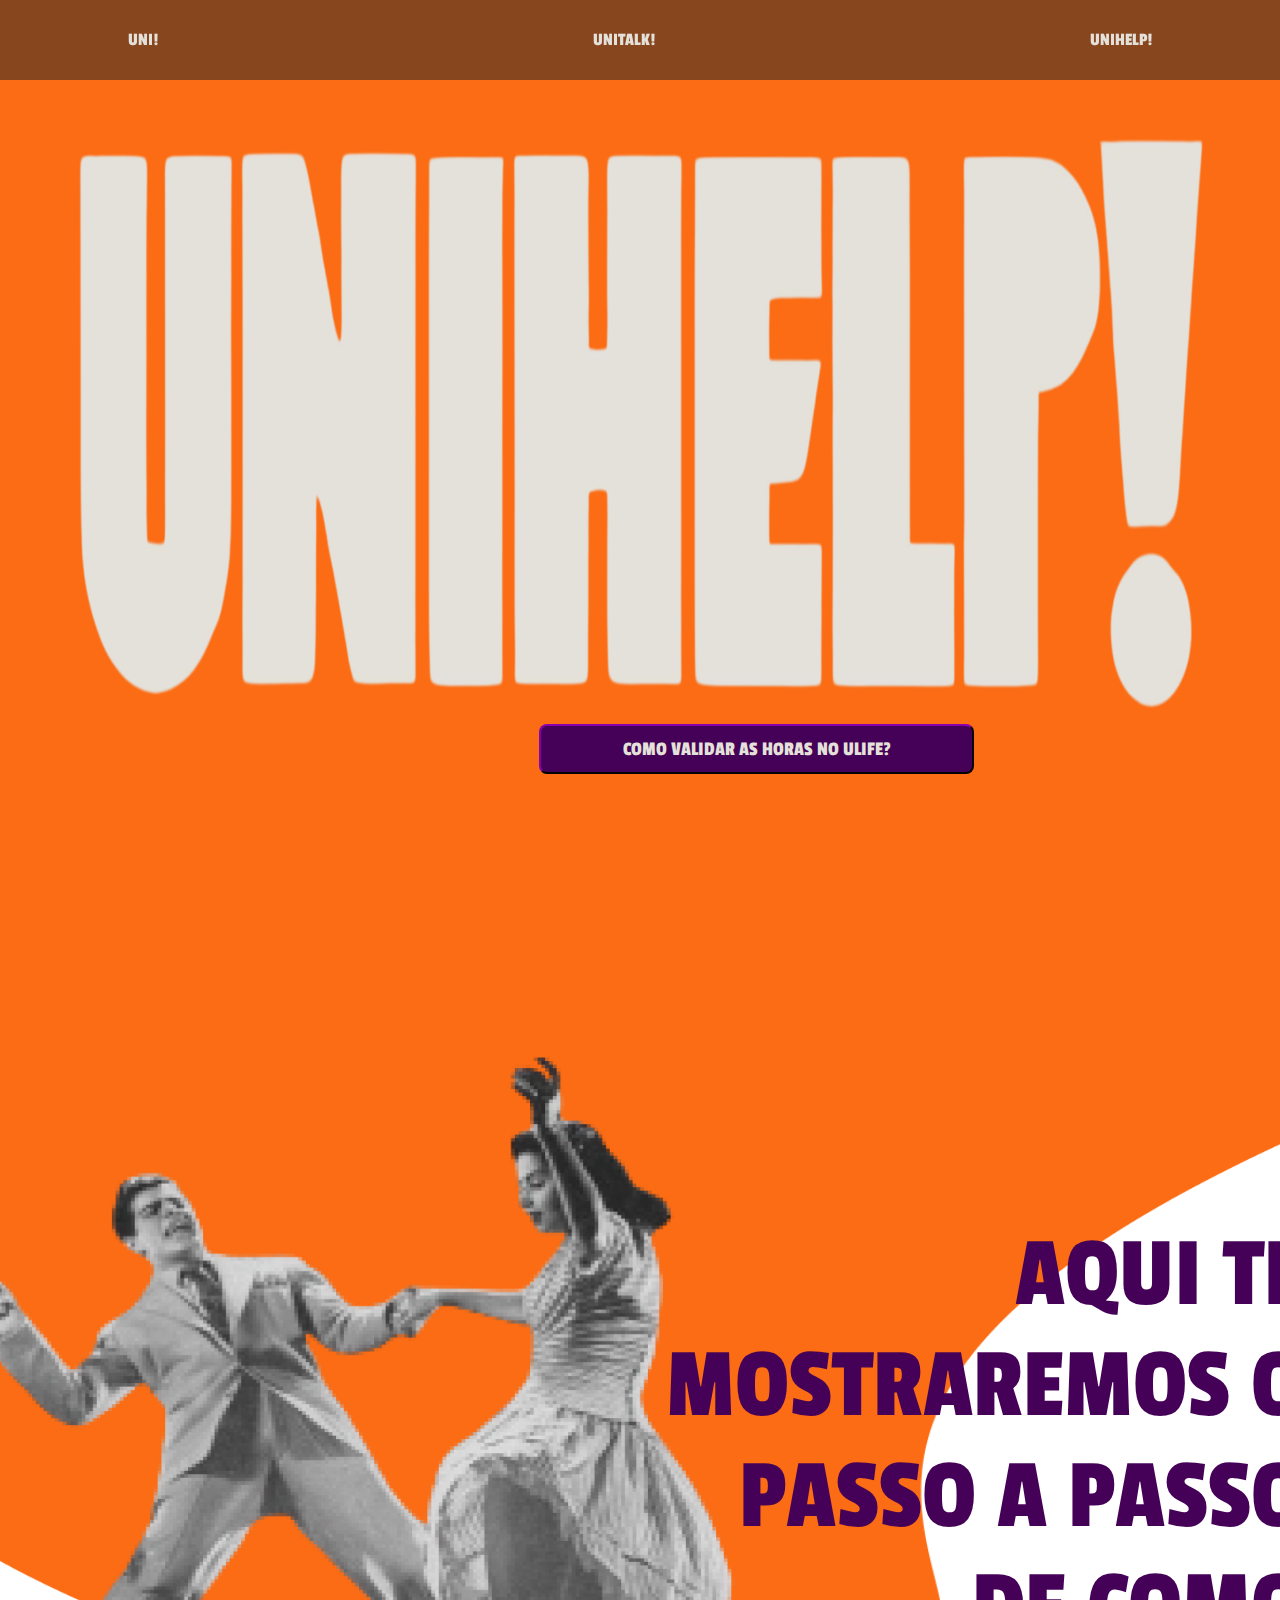
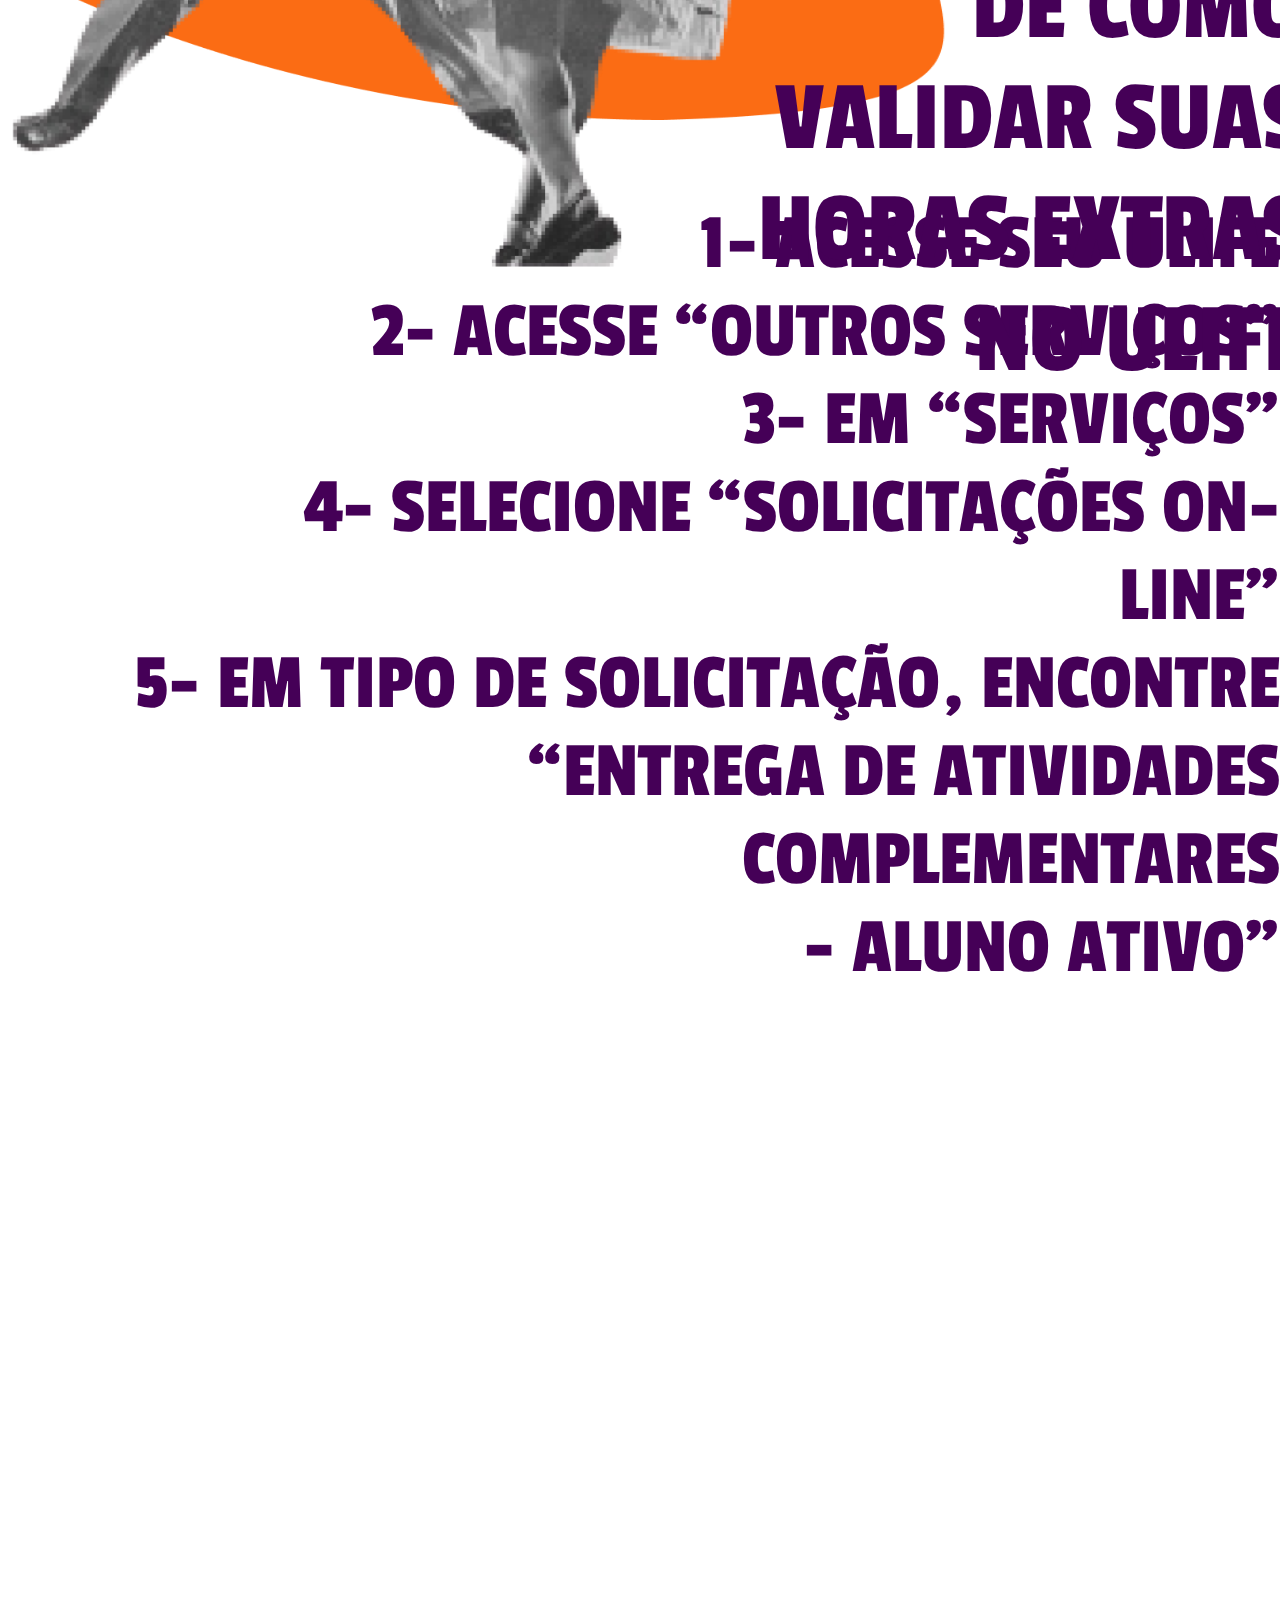
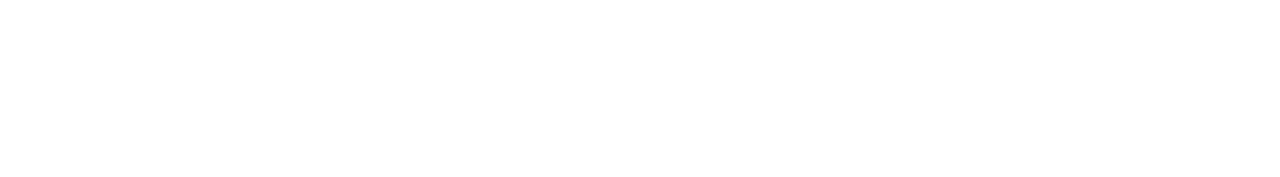
==== unihelp.html @ fdd5f8f4 "3 paginas quase finalizadas" ====
<!DOCTYPE html>
<html lang="en">

<head>
    <meta charset="UTF-8">
    <meta name="viewport" content="width=device-width, initial-scale=1.0">
    <link rel="preconnect" href="https://fonts.googleapis.com">
    <link rel="preconnect" href="https://fonts.gstatic.com" crossorigin>
    <link href="https://fonts.googleapis.com/css2?family=Passion+One:wght@400;700;900&display=swap" rel="stylesheet">
    <link rel="import" href="/unitalk.html">
    <link rel="import" href="/home.html">
    <link rel="stylesheet" href="unihelp.css">
    <title>UNIHELP!</title>
</head>

<body>
    <nav id="fixed">
        <a href="./home.html">UNI!</a>
        <a href="./unitalk.html">UNITALK!</a>
        <a href="#ajuda">UNIHELP!</a>
    </nav>

    <main id="ajuda">
        <div class="ajudar">
            <img src="./img/unihelp.png" alt="UNIHELP!" class="unihelp">
        </div>
        <button class="validar">COMO VALIDAR AS HORAS NO ULIFE?</button>
    </main>

    <main id="danca">
        <div class="passo">
            <img src="img/Ellipse 2.png" alt="laranjinha" class="laranjinha">
            <img src="./img/dance.png" alt="dance" class="dance">
            <h1 class="horas">AQUI TE MOSTRAREMOS O PASSO A PASSO DE COMO VALIDAR SUAS HORAS EXTRAS NO ULIFE</h1>
        </div>
    </main>
    <main id="lista">
        <div class="numero">
            <ul>
                <li>1- ACESSE SEU ULIFE </li>
                <li>2- ACESSE “OUTROS SERVIÇOS”</li>
                <li>3- EM “SERVIÇOS”</li>
                <li>4- SELECIONE “SOLICITAÇÕES ON- <br> LINE”</li>
                <li>5- EM TIPO DE SOLICITAÇÃO, ENCONTRE  <br> “ENTREGA DE ATIVIDADES COMPLEMENTARES <br>  - ALUNO ATIVO”</li>
            </ul>
        </div>
    </main>
</body>

</html>
---- unihelp.css ----
* {
    margin: 0;
    box-sizing: border-box;
    padding: 0;
}

body {
    width: auto;
}

/*NAV*/

nav {
    width: 100%;
    height: 5rem;
    position: fixed;
    top: 0;
    left: 0;
    right: 0;
    display: flex;
    justify-content: space-between;
    flex-direction: row;
    padding: 0 10%;
    align-items: center;
    background: rgb(217, 217, 217, 10%);
    backdrop-filter: brightness(0.5);
    z-index: 1;
    text-decoration: none;
    top: 0;
    left: 0;
    right: 0;
}

nav a {
    color: rgb(228, 225, 218);
    font-family: "Passion One", sans-serif;
    font-weight: 400;
    font-style: normal;
    font-size: 18px;
    text-decoration: none;
}

nav a:hover {
    color: rgb(228, 225, 218);
}

ul {
    display: contents;
}

ul a {
    color: rgb(228, 225, 218);
    margin-left: 1rem;
}


/*PAGINA 1 - UNIHELP!*/

#ajuda {
    margin: auto;
    height: 100vh;
    background: #FB6C14;
}

.ajudar {
    width: 100%;
    align-content: center;
    text-align: center;
    position: relative;
    color: rgb(228, 225, 218);
    top: 90px;
    height: 80%;
    font-family: "Passion One", sans-serif;
    font-weight: 400;
    font-style: normal;
    font-size: 30px;
}

.unihelp {
    width: 90%;
    height: 90%;
}

.validar {
    margin: 4px;
    ;
    width: 435px;
    height: 50px;
    background: #450057;
    border-color: #450057;
    border-radius: 8px;
    color: rgb(228, 225, 218);
    font-family: "Passion One", sans-serif;
    font-weight: 400;
    font-style: normal;
    left: 535px;
    font-size: 20px;
    position: relative;
}

/*PAGINA 2 - AQUI TE MOSTRAREMOS O PASSO A PASSO DE COMO VALIDAR SUAS HORAS EXTRAS NO ULIFE*/

#danca {
    margin: auto;
    height: 100vh;
}

.laranjinha {
    z-index: -1;
    top: -35px;
    position: relative;
    /*height: 938px; */
    width: 206vh;
    height: 95vh;
}

.dance {
    top: -719px;
    position: relative;
    width: 88vh;
    height: 93vh;
    left: 0px;
}

.horas {
    align-content: flex-end;
    text-align: end;
    font-size: 101px;
    top: -1380px;
    position: relative;
    height: 30%;
    max-width: 50%;
    min-width: 20%;
    left: 665px;
    color: #450057;
    font-family: "Passion One", sans-serif;
    font-weight: 400;
    font-style: normal;
}

/*PAGINA 3 - PASSO A PASSO */
#lista {
    margin: auto;
    height: 95vh;
    text-decoration: none;
}

.numero {
    text-decoration: none;
}

ul {
    display: contents;
    text-decoration: none;
    list-style-type: none;
    margin: 0 2px 0 0;
}

ul li {
    color: #450057;
    margin-left: 1rem;
    font-family: "Passion One", sans-serif;
    font-weight: 400;
    font-style: normal;
    font-size: 80px;
    text-align: end;
}
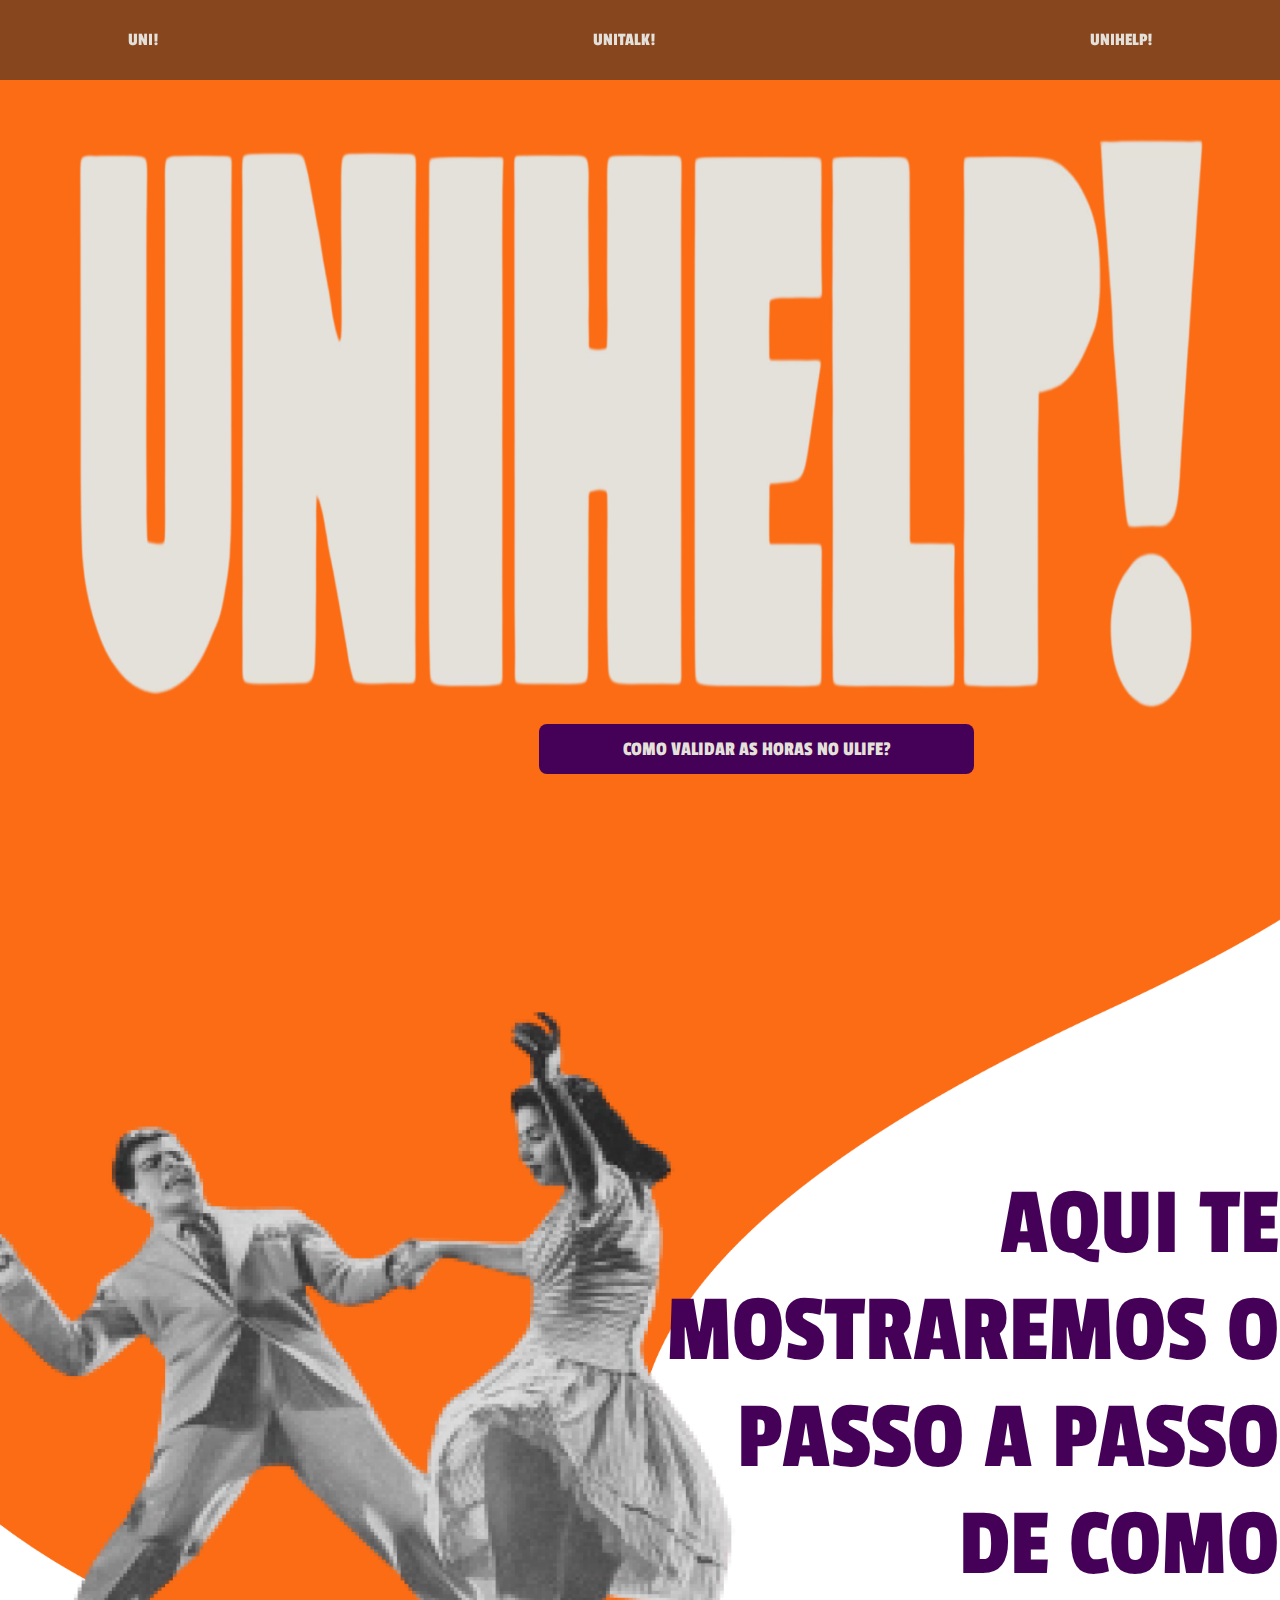
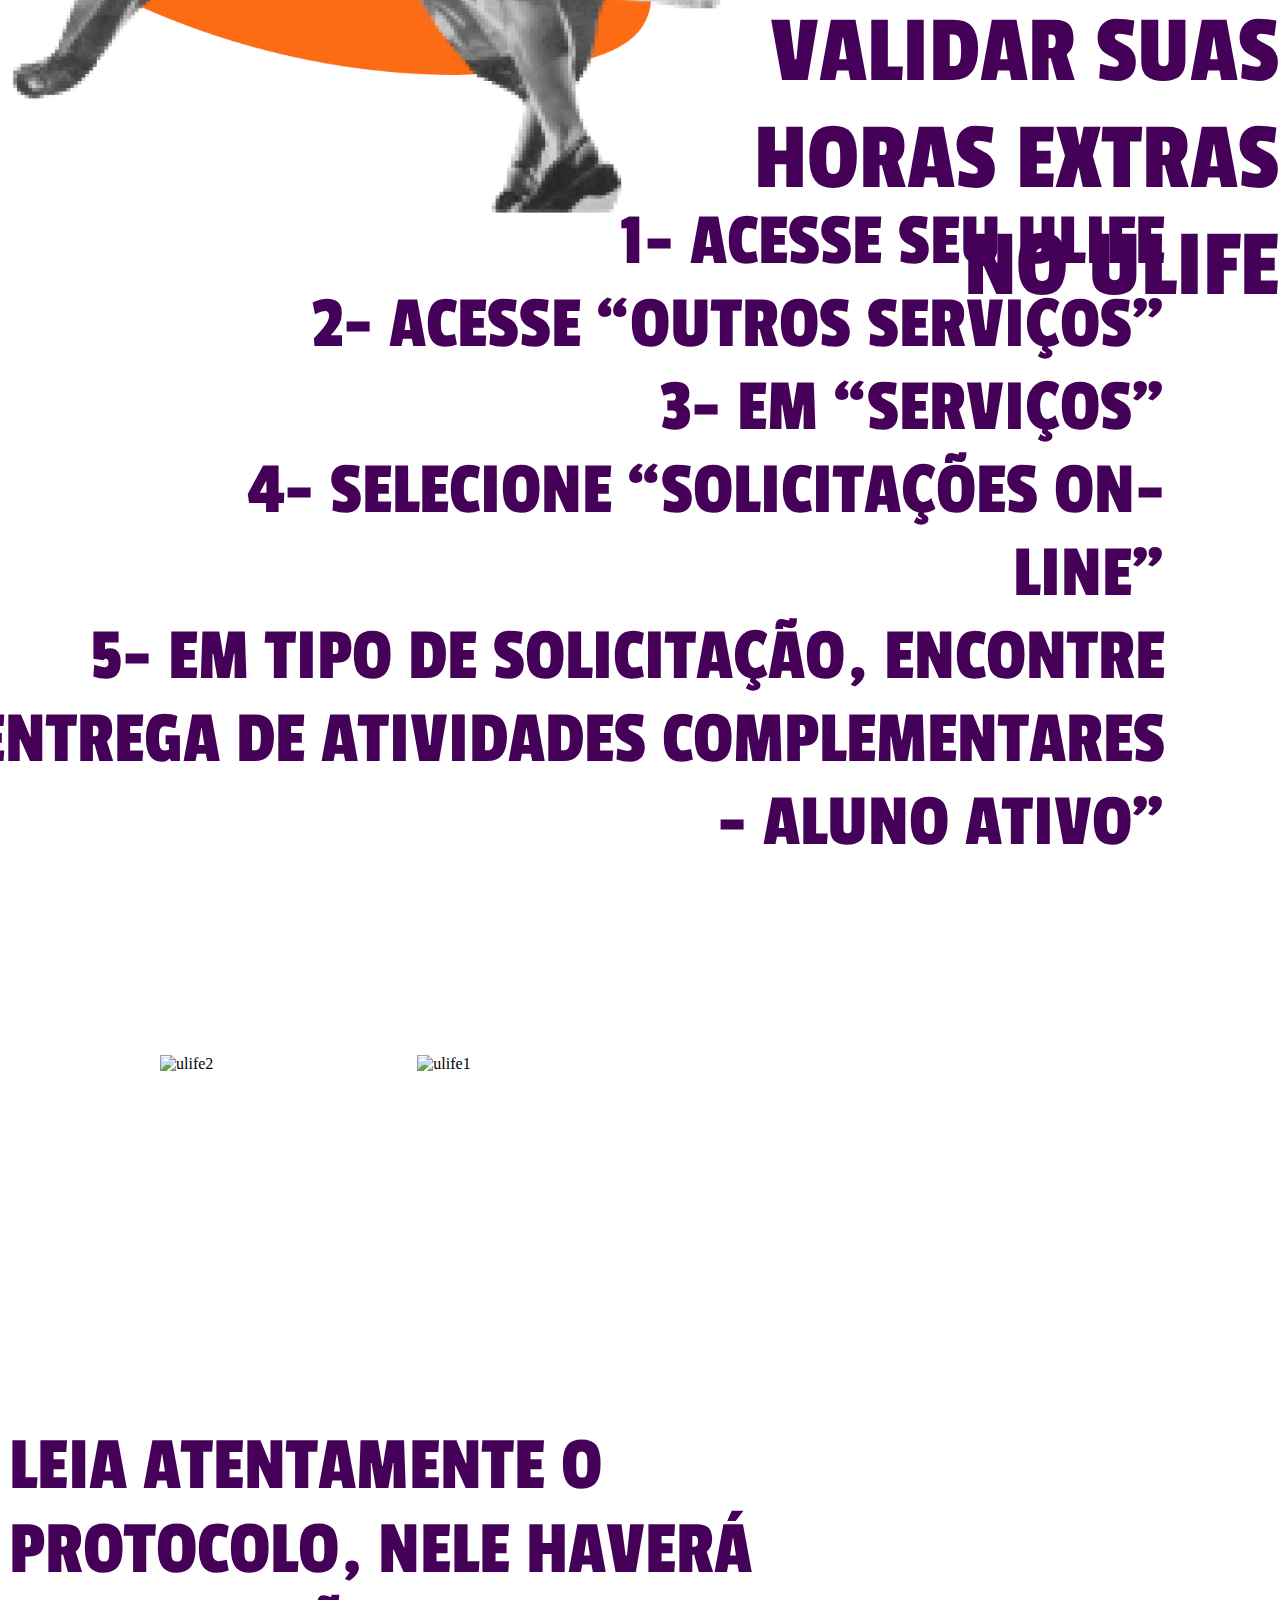
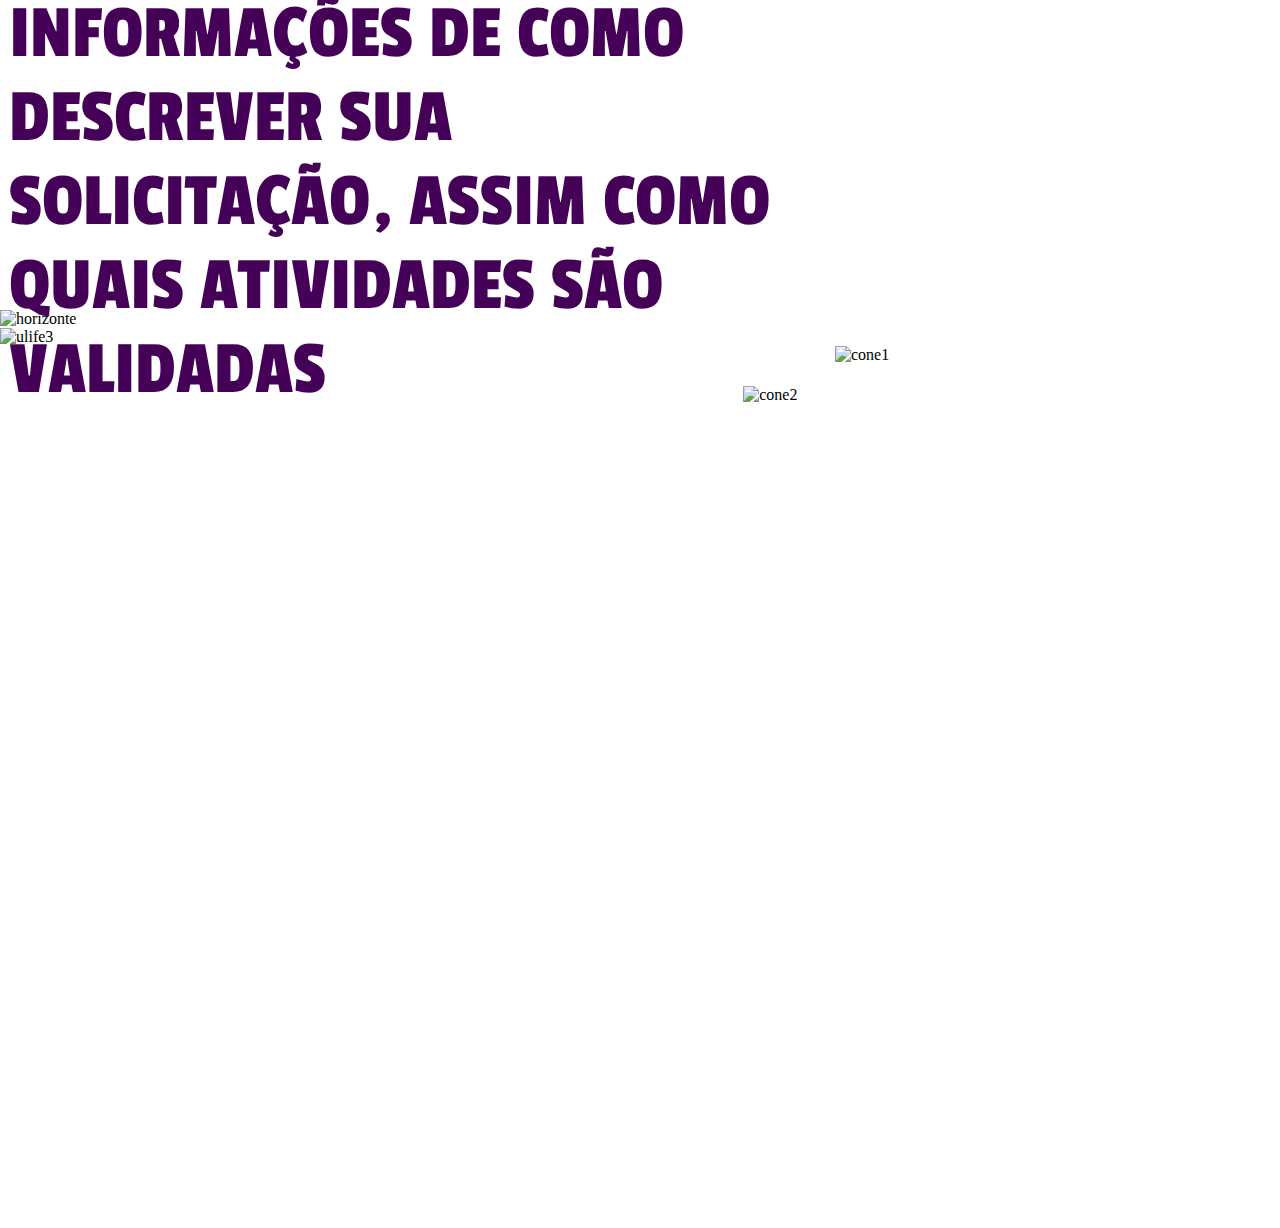
==== commit 4641ec22: "teste vercel" ====
--- a/unihelp.html
+++ b/unihelp.html
@@ -24,7 +24,7 @@
         <div class="ajudar">
             <img src="./img/unihelp.png" alt="UNIHELP!" class="unihelp">
         </div>
-        <button class="validar">COMO VALIDAR AS HORAS NO ULIFE?</button>
+        <a class="validar" href="#danca">COMO VALIDAR AS HORAS NO ULIFE?</a>
     </main>
 
     <main id="danca">
@@ -41,9 +41,30 @@
                 <li>2- ACESSE “OUTROS SERVIÇOS”</li>
                 <li>3- EM “SERVIÇOS”</li>
                 <li>4- SELECIONE “SOLICITAÇÕES ON- <br> LINE”</li>
-                <li>5- EM TIPO DE SOLICITAÇÃO, ENCONTRE  <br> “ENTREGA DE ATIVIDADES COMPLEMENTARES <br>  - ALUNO ATIVO”</li>
+                <li>5- EM TIPO DE SOLICITAÇÃO, ENCONTRE <br> “ENTREGA DE ATIVIDADES COMPLEMENTARES <br> - ALUNO ATIVO”
+                </li>
             </ul>
+            <img src="img/Retangulo.png" alt="Retangulo" class="retangulo">
         </div>
+    </main>
+    <main id="fotos">
+        <div class="lulu">
+            <img src="img/ulife2.png" alt="ulife2" class="ulife1">
+            <img src="img/ulife1.png" alt="ulife1" class="ulife2">
+        </div>
+    </main>
+    <img src="img/Rectangle 5.png" alt="horizonte" class="horizonte">
+    <main id="fim">
+        <div class="ler">
+            <img src="img/ulife3.png" alt="ulife3" class="ulife3">
+        </div>
+        <img src="img/cone1.png" alt="cone1" class="cone1">
+        <img src="img/cone2.png" alt="cone2" class="cone2">
+        <img src="img/confirma.png" alt="confirma" class="confirma">
+            <p class="text6">
+                LEIA ATENTAMENTE O PROTOCOLO, NELE HAVERÁ INFORMAÇÕES DE COMO DESCREVER SUA SOLICITAÇÃO, ASSIM COMO
+                QUAIS ATIVIDADES SÃO VALIDADAS
+            </p>
     </main>
 </body>
 
--- a/unihelp.css
+++ b/unihelp.css
@@ -83,7 +83,6 @@
 
 .validar {
     margin: 4px;
-    ;
     width: 435px;
     height: 50px;
     background: #450057;
@@ -96,6 +95,10 @@
     left: 535px;
     font-size: 20px;
     position: relative;
+    display: inline-grid;
+    align-content: center;
+    text-align: center;
+    text-decoration: none;
 }
 
 /*PAGINA 2 - AQUI TE MOSTRAREMOS O PASSO A PASSO DE COMO VALIDAR SUAS HORAS EXTRAS NO ULIFE*/
@@ -110,26 +113,25 @@
     top: -35px;
     position: relative;
     /*height: 938px; */
-    width: 206vh;
-    height: 95vh;
+    width: 100%;
+    height: 90vh;
 }
 
 .dance {
     top: -719px;
     position: relative;
     width: 88vh;
-    height: 93vh;
-    left: 0px;
+    height: 92vh;
 }
 
 .horas {
     align-content: flex-end;
     text-align: end;
-    font-size: 101px;
-    top: -1380px;
+    font-size: 97px;
+    top: -1375px;
     position: relative;
     height: 30%;
-    max-width: 50%;
+    max-width: 48%;
     min-width: 20%;
     left: 665px;
     color: #450057;
@@ -162,6 +164,86 @@
     font-family: "Passion One", sans-serif;
     font-weight: 400;
     font-style: normal;
-    font-size: 80px;
+    font-size: 75px;
     text-align: end;
+    left: -115px;
+    position: relative;
+}
+
+.retangulo {
+    top: -660px;
+    position: relative;
+    left: 1436px;
+    height: 198vh;
+    width: 67px;
+}
+
+.horizonte {
+    width: 1503px;
+    height: 60px;
+}
+
+/*PAGINA 4 -*/
+
+#fotos {
+    margin: auto;
+    height: 95vh;
+    text-decoration: none;
+}
+
+.ulife2 {
+    width: 27%;
+    position: relative;
+    left: 360px;
+}
+
+.ulife1 {
+    width: 37%;
+    position: relative;
+    left: 160px;
+}
+
+/*PAGINA 5 -*/
+
+#fim {
+    margin: auto;
+    height: 100vh;
+}
+
+.ulife3{
+    width: 99%;
+    position: relative;
+}
+
+.text6{
+    color: #450057;
+    font-family: "Passion One", sans-serif;
+    font-weight: 400;
+    font-style: normal;
+    font-size: 77px;
+    left: 9px;
+    position: relative;
+    width: 62%;
+    top: -540px;
+}
+
+.confirma{
+    width: 25%;
+    position: relative;
+    left: 120px;
+    left: -601px;
+    top: 40px;
+}
+
+.cone1{
+    position: relative;
+    left: 835px;
+    width: 23%;
+}
+
+.cone2{
+    position: relative;
+    left: 685px;
+    width: 22%;
+    top: 40px;
 }